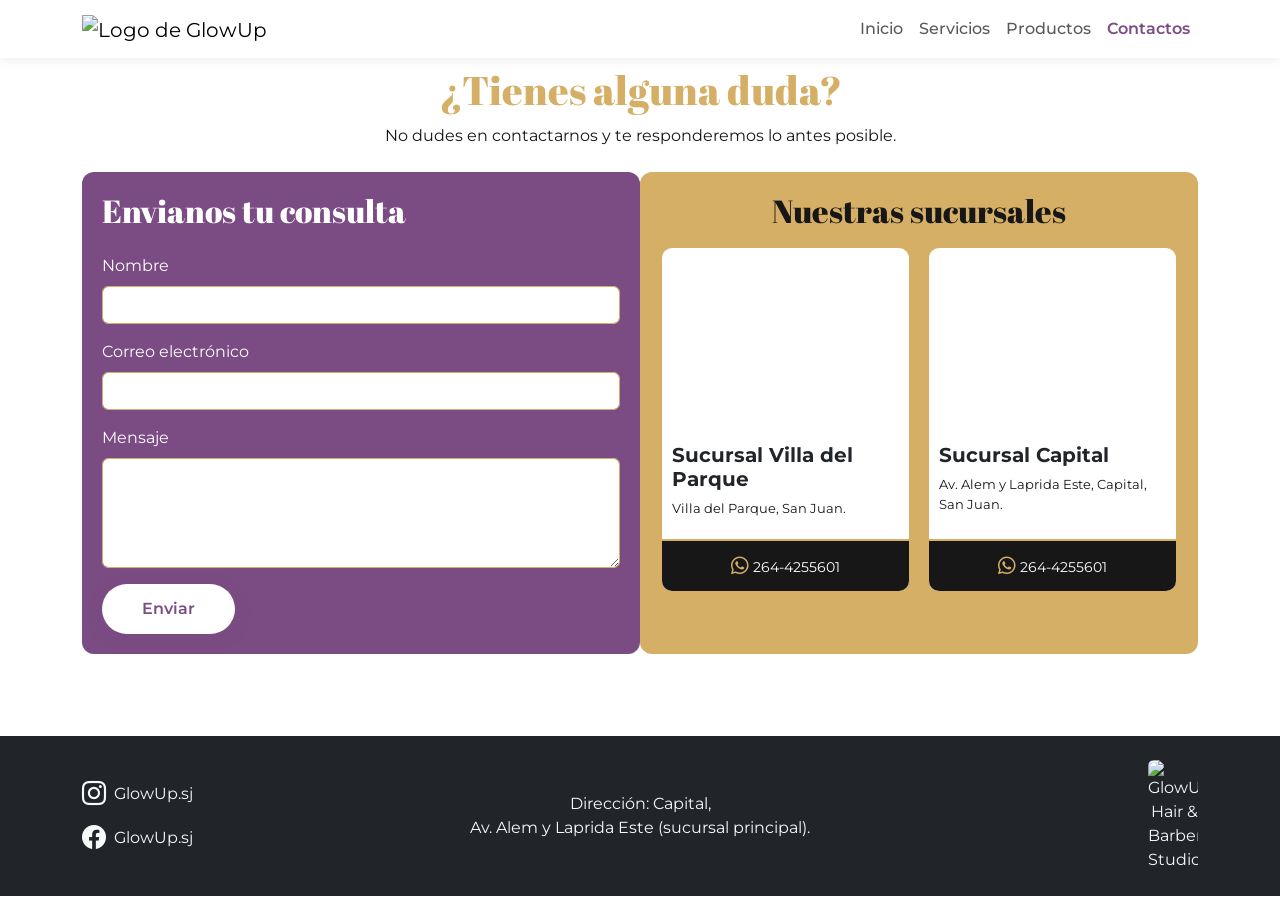
==== contactos.html @ ee3987ae "Change language from English to Spanish in contactos.html" ====
<!DOCTYPE html>
<html lang="es">
<head>
    <meta charset="UTF-8">
    <meta name="viewport" content="width=device-width, initial-scale=1.0">
    <title>Contactos | GlowUp</title>

    <link href="https://cdn.jsdelivr.net/npm/bootstrap@5.3.3/dist/css/bootstrap.min.css" rel="stylesheet">
    <link rel="stylesheet" href="styles.css">
   <link rel="stylesheet" href="https://cdn.jsdelivr.net/npm/bootstrap-icons@1.11.3/font/bootstrap-icons.min.css"> 
<link rel="preconnect" href="https://fonts.googleapis.com">
<link rel="preconnect" href="https://fonts.gstatic.com" crossorigin>
<link href="https://fonts.googleapis.com/css2?family=Abril+Fatface&display=swap" rel="stylesheet">
<link rel="preconnect" href="https://fonts.googleapis.com">
<link rel="preconnect" href="https://fonts.gstatic.com" crossorigin>
<link href="https://fonts.googleapis.com/css2?family=Abril+Fatface&family=Montserrat:ital,wght@0,100..900;1,100..900&display=swap" rel="stylesheet">




</head>

<body>
<header>
    <nav class="navbar navbar-expand-lg bg-body-tertiary sticky-top">
        <div class="container">
            <a class="navbar-brand" href="index.html">
                <img src="logo1.png" width="50" height="50" alt="Logo de GlowUp">
            </a>
            <button class="navbar-toggler" type="button" data-bs-toggle="collapse" data-bs-target="#navbarNavAltMarkup" aria-controls="navbarNavAltMarkup" aria-expanded="false" aria-label="Toggle navigation">
                <span class="navbar-toggler-icon"></span>
            </button>
            <div class="collapse navbar-collapse" id="navbarNavAltMarkup">
                <ul class="navbar-nav ms-auto">
                    <li class="nav-item">
                        <a class="nav-link" href="index.html">Inicio</a>
                    </li>
                    <li class="nav-item">
                        <a class="nav-link" href="servicios.html">Servicios</a>
                    </li>
                    <li class="nav-item">
                        <a class="nav-link" href="productos.html">Productos</a>
                    </li>
                    <li class="nav-item">
                        <a class="nav-link active" href="contactos.html">Contactos</a>
                    </li>
                </ul>
            </div>
        </div>
    </nav>
</header>

   <main class="container py-2">
        <h1 class="titulo-contacto text-center">¿Tienes alguna duda?</h1>
        <p class="text-center">No dudes en contactarnos y te responderemos lo antes posible.</p>

        <section class="my-4">
    <div class="row justify-content-center mx-auto g-4" style="max-width: 1200px;">

        <div class="col-12 col-lg-6 contenedor-consulta">
            <h2 class="titulo-consulta mb-4">Envianos tu consulta</h2>

            <form id="formContacto">

                <div class="mb-3">
                    <label for="nombreContacto" class="form-label">Nombre</label>
                    <input type="text" class="form-control"
                        id="nombreContacto" required>
                </div>

                <div class="mb-3">
                    <label for="emailContacto" class="form-label">Correo electrónico</label>
                    <input type="email" class="form-control"
                        id="emailContacto" required>
                </div>

                <div class="mb-3">
                    <label for="mensajeContacto" class="form-label">Mensaje</label>
                    <textarea class="form-control"
                        id="mensajeContacto" rows="4" required></textarea>
                </div>

                <button type="submit" class="btn boton-turno1">
                    Enviar 
                </button>

            </form>
        </div>
        <div class="col-12 col-lg-6 contenedor-sucursales">
    <h2 class="text-center mb-3">
        Nuestras sucursales
    </h2>

    <div class="row g-3">

        <div class="col-12 col-md-6">
            <div class="card h-100">

                <div class="ratio ratio-4x3">
                    <iframe
                        src="https://www.google.com/maps/embed?pb=!1m18!1m12!1m3!1d3113.172892341237!2d-68.49743634189377!3d-31.542576801484508!2m3!1f0!2f0!3f0!3m2!1i1024!2i768!4f13.1!3m3!1m2!1s0x96816aeb2f3cd3ed%3A0xc2180809ee0b52ee!2sB%C2%B0%20Villa%20del%20Parque%20S!5e0!3m2!1ses-419!2sar!4v1792624752292!5m2!1ses-419!2sar"
                        style="border:0;"
                        allowfullscreen
                        loading="lazy"
                        title="Mapa de la sucursal Villa del Parque">
                    </iframe>
                </div>

                <div class="card-body">
                    <h5 class="card-title1">Sucursal Villa del Parque</h5>
                    <p class="card-text">
                        Villa del Parque, San Juan.
                    </p>
                </div>
                <div class="card-footer text-center">
                    <small>
                        <i class="bi bi-whatsapp"></i>
                        264-4255601
                    </small>
                </div>

            </div>
        </div>

        <div class="col-12 col-md-6">
            <div class="card h-100">

                <div class="ratio ratio-4x3">
                    <iframe
                        src="https://www.google.com/maps/embed?pb=!1m18!1m12!1m3!1d3400.562827860963!2d-68.531646!3d-31.536164999999997!2m3!1f0!2f0!3f0!3m2!1i1024!2i768!4f13.1!3m3!1m2!1s0x9681402ed90dafa3%3A0xdf41993340fd8962!2sAv.%20Alem%20y%20Laprida%20E!5e0!3m2!1ses-419!2sar!4v1792443436988!5m2!1ses-419!2sar"
                        style="border:0;"
                        allowfullscreen
                        loading="lazy"
                        title="Mapa de la sucursal Capital">
                    </iframe>
                </div>

                <div class="card-body">
                    <h5 class="card-title1">Sucursal Capital</h5>
                    <p class="card-text">
                        Av. Alem y Laprida Este, Capital, San Juan.
                    </p>
                </div>

                <div class="card-footer text-center">
                    <small>
                        <i class="bi bi-whatsapp"></i>
                        264-4255601
                    </small>
                </div>

            </div>
        </div>

    </div>
</div>
 </section>

       

<div class="modal fade" id="modalContacto" tabindex="-1"
    aria-labelledby="tituloModalContacto" aria-hidden="true">

    <div class="modal-dialog modal-dialog-centered">
        <div class="modal-content">

            <div class="modal-header">
                <h5 class="modal-title" id="tituloModalContacto">
                    ¡Mensaje enviado!
                </h5>
                <button type="button" class="btn-close"
                    data-bs-dismiss="modal" aria-label="Cerrar"></button>
            </div>

            <div class="modal-body">
                Gracias por contactarte con GlowUp. Recibimos tu consulta.
            </div>

            <div class="modal-footer">
                <button type="button" class="btn boton-turno2"
                    data-bs-dismiss="modal">
                    Aceptar
                </button>
            </div>

        </div>
    </div>
</div>

<script>
    const formularioContacto = document.getElementById("formContacto");

    formularioContacto.addEventListener("submit", function(event) {
        event.preventDefault();

        const modal = new bootstrap.Modal(
            document.getElementById("modalContacto")
        );

        modal.show();
        formularioContacto.reset();
    });
</script>
    <div style="height: 50px;"></div>
    </main>

<footer class="bg-dark text-light py-4 mt-auto">
    <div class="container">
      <div class="row align-items-center gy-3">
        <div class="col-md-4 text-center text-md-start">
          <div class="d-flex flex-column align-items-center align-items-md-start gap-2">
            <a href="#" class="text-light text-decoration-none d-flex align-items-center gap-2">
              <i class="bi bi-instagram fs-4"></i>
              <span>GlowUp.sj</span>
            </a>
            <a href="#" class="text-light text-decoration-none d-flex align-items-center gap-2">
              <i class="bi bi-facebook fs-4"></i>
              <span>GlowUp.sj</span>
            </a>
          </div>
        </div>
        <div class="col-md-4 text-center">
          <p class="mb-0 text-light">
            Dirección: Capital,<br>Av. Alem y Laprida Este (sucursal principal).
          </p>
        </div>
        <div class="col-md-4 text-center text-md-end">
          <img src="logo2.png" alt="GlowUp Hair & Barber Studio" class="img-fluid rounded" style="max-width: 50px;">
        </div>
      </div>
    </div>
  </footer>
   

    <script src="https://cdn.jsdelivr.net/npm/bootstrap@5.3.3/dist/js/bootstrap.bundle.min.js"></script>
</body>
</html>
---- styles.css ----
body {
    background-color: #FFFFFF;
    color: #171717;
    font-family: "Montserrat", sans-serif;
    font-weight: 400;
}

h1,
h2,
h3,
.titulo-productos,
.titulo-contacto,
.txt-slider {
    font-family: "Abril Fatface", serif;
    font-weight: 400;
}

.card-title, .card-title1, .card-title2 {
    font-family: "Montserrat", sans-serif;
    font-weight: 700;
}




.navbar .nav-link {
    font-family: "Montserrat", sans-serif;
    font-weight: 500;
}

button,
.btn {
    font-family: "Montserrat", sans-serif;
    font-weight: 600;
}

.texto-productos,
.card-text,
.precio-producto {
    font-family: "Montserrat", sans-serif;
}

form,
.form-label,
.form-control,
.modal-title,
.modal-body,
.modal-footer {
    font-family: "Montserrat", sans-serif;
}

footer {
    font-family: "Montserrat", sans-serif;
}
















.navbar {
  background-color: #FFFFFF !important;
  box-shadow: 0 2px 10px rgba(0, 0, 0, 0.08);
}

.navbar-nav .nav-link:hover,
.navbar-nav .nav-link.active {
  color: #7B4B83 !important;
  font-weight: 600;
}















#carruselInicio {
  overflow: hidden;
}

.carousel-item img,
.d-block {
  display: block;
  width: 100%;
  height: 450px;
  object-fit: cover;
  object-position: center;
}

.carousel-caption {
  background-color: rgba(23, 23, 23, 0.75);
  padding: 15px 25px;
  border-radius: 8px;
  width: fit-content;
  max-width: 85%;
  margin: 0 auto 20px auto;
  backdrop-filter: blur(4px);
}

.txt-slider {
  color: #D4AF65;
  font-weight: 700;
  font-size: calc(1.3rem + 1.2vw);
  margin-bottom: 0;
}












.my-4a, .contenedor-fluid {
  background-color: #171717;
}

.contenedor {
  background-color: #171717;
  color: #FFFFFF;
}

.fs-1 {
  color: #D4AF65 !important;
}

.fs-5.text-muted {
  color: #FFFFFF !important;
  line-height: 1.6;
}












#servicios h2 {
  color: #7B4B83;
}

#servicios .card {
  border: none;
  border-radius: 12px;
  overflow: hidden;
  transition: transform 0.3s ease, box-shadow 0.3s ease;
}

#servicios .card:hover {
  transform: translateY(-5px);
  box-shadow: 0 10px 20px rgba(0, 0, 0, 0.15) !important;
}

#servicios .card-body {
  background-color: #D4AF65;
  color: #171717;
}

#servicios .card-text {
  color: #2c2c2c;
}

.my-4b {
  background-color: #D4AF65;
}












.btn-primary {
  background-color: #7B4B83;
  border-color: #7B4B83;
  color: #FFFFFF;
  border-radius: 20px;
  transition: all 0.3s ease;
}

.btn-primary:hover,
.btn-primary:focus {
  background-color: #171717;
  border-color: #171717;
  color: #D4AF65;
}















.card {
  border: 2px solid #D4AF65;
  border-radius: 12px;
  overflow: hidden;
  background-color: #FFFFFF;
  margin-bottom: 10px;
}

.card-body {
  padding: 10px;
}

 .card-title{
  background-color: #D4AF65;
  color: #7B4B83;
  font-size: 16px;
  margin-bottom: 5px;
}

.card-title2 {
   background-color: #292629;
  color: #D4AF65 !important;
  font-size: 16px !important;
  margin-bottom: 5px !important;
}

.card-text {
  color: #171717;
  font-size: 13px;
  margin-bottom: 5px;
}

.card-footer {
  background-color: #171717;
  color: #FFFFFF;
  border-top: 2px solid #D4AF65;
  padding: 12px;
}

.card-footer .bi-whatsapp {
  color: #D4AF65;
  font-size: 1.1rem;
}

.titulo-sucursales {
  background-color: #D4AF65;
  color: #171717;
  padding: 12px;
  border-radius: 8px;
  font-weight: bold;
}













main h1 {
  color: #7B4B83;
}

main form + h2,
main h2 {
  color: #171717;
}

.titulo-consulta {
  color: #7B4B83;
}

.titulo-contacto {
  color: #D4AF65;
  text-align: center;
  margin-bottom: 10px;
}

#formContacto .form-control {
  border: 1px solid #D4AF65;
  background-color: #FFFFFF;
  color: #171717;
  transition: all 0.3s ease;
}

#formContacto .form-control:focus {
  border-color: #7B4B83;
  box-shadow: 0 0 0 0.2rem rgba(123, 75, 131, 0.25);
  background-color: #FFFFFF;
  color: #7B4B83;
}

#formContacto .form-control::placeholder {
  color: #7B4B83;
}

.contenedor-consulta {
  background-color: #7B4B83;
  color: #FFFFFF;
  padding: 20px;
  border-radius: 12px;
}

.contenedor-consulta h2 {
  color: #FFFFFF !important;
}

.contenedor-sucursales {
  background-color: #D4AF65;
  color: #171717;
  padding: 20px;
  border-radius: 12px;
}











.boton-turno1 {
    background-color: #ffffff !important;
    color: #7B4B83 !important;
    font-weight: 600 !important;
    padding: 0.8rem 2.5rem !important;
    border-radius: 30px !important;
    border: none !important;
    transition: all 0.3s ease;
    box-shadow: 0 4px 15px rgba(123, 75, 131, 0.3);
}

.boton-turno1:hover {
    background-color: #171717 !important;
    color: #D4AF65 !important;
    transform: translateY(-2px);
    box-shadow: 0 6px 20px rgba(212, 175, 101, 0.4) !important;
}

.boton-turno1:active {
    transform: translateY(0);
}













.titulo-productos {
  color: #7B4B83;
}

.texto-productos {
  color: #171717;
}

.tarjeta-producto {
  border: 2px solid #D4AF65;
  border-radius: 12px;
  overflow: hidden;
  background-color: #FFFFFF;
  transition: transform 0.3s ease;
}

.tarjeta-producto:hover {
  transform: translateY(-5px);
}

.imagen-producto {
  width: 100%;
  height: 260px;
  object-fit: contain;
  padding: 15px;
  background-color: #FFFFFF;
}

.tarjeta-producto .card-title {
  color: #7B4B83;
}

.tarjeta-producto .card-text {
  color: #171717;
}

.precio-producto {
  color: #7B4B83;
  font-size: 1.3rem;
  font-weight: bold;
  margin-bottom: 0;
}

.tarjeta-producto .card-footer {
  background-color: #171717;
  border-top: 2px solid #D4AF65;
  padding: 12px;
}

.boton-producto {
  background-color: #D4AF65;
  color: #171717;
  border: none;
}

.boton-producto:hover {
  background-color: #7B4B83;
  color: #FFFFFF;
}










.modal-servicios-content,
#modalContacto .modal-content, 
#modalCorreo .modal-content {
  border: 2px solid #D4AF65;
  border-radius: 16px;
  overflow: hidden;
  background-color: #ffffff;
  box-shadow: 0 15px 35px rgba(0, 0, 0, 0.3);
  color: #171717;
}

.modal-servicios-content .modal-header,
#modalContacto .modal-header, 
#modalCorreo .modal-header {
  background-color: #171717;
  color: #FFFFFF;
  border-bottom: 2px solid #D4AF65;
  padding: 1.25rem 1.5rem;
}

.modal-servicios-content .modal-title,
#modalContacto .modal-title, 
#modalCorreo .modal-title {
  color: #D4AF65;
}

.modal-servicios-content .btn-close,
#modalContacto .btn-close,
#modalCorreo .btn-close {
  filter: invert(1);
}

.modal-servicios-content .modal-body,
#modalContacto .modal-body,
#modalCorreo .modal-body {
  padding: 2rem 1.5rem;
  background-color: #FFFFFF;
  color: #171717;
}

.modal-servicios-content .modal-footer,
#modalContacto .modal-footer, 
#modalCorreo .modal-footer {
  background-color: #D4AF65;
  border-top: 1px solid #D4AF65;
  justify-content: center;
  padding: 1rem 1.5rem;
}

.modal-footer .btn {
  background-color: #7B4B83;
  color: #ffffff;
  padding: 0.6rem 2rem;
  border-radius: 30px;
  border: none;
}

.modal-footer .btn:hover {
  background-color: #171717;
  color: #D4AF65;
}






body:has(.tarjeta-producto) {
  background-color: #171717;
  color: #FFFFFF;
}

body:has(.tarjeta-producto) main {
  background-color: #171717;
}

body:has(.tarjeta-producto) .texto-productos {
  color: #FFFFFF;
}

body:has(.tarjeta-producto) .tarjeta-producto {
  background-color: #292629;
  border: 2px solid #D4AF65;
}

body:has(.tarjeta-producto) .tarjeta-producto .card-text {
  color: #FFFFFF;
}

body:has(.tarjeta-producto) .tarjeta-producto .card-title{
  color: #D4AF65;
}

body:has(.tarjeta-producto) .imagen-producto {
  background-color: #292629;
}
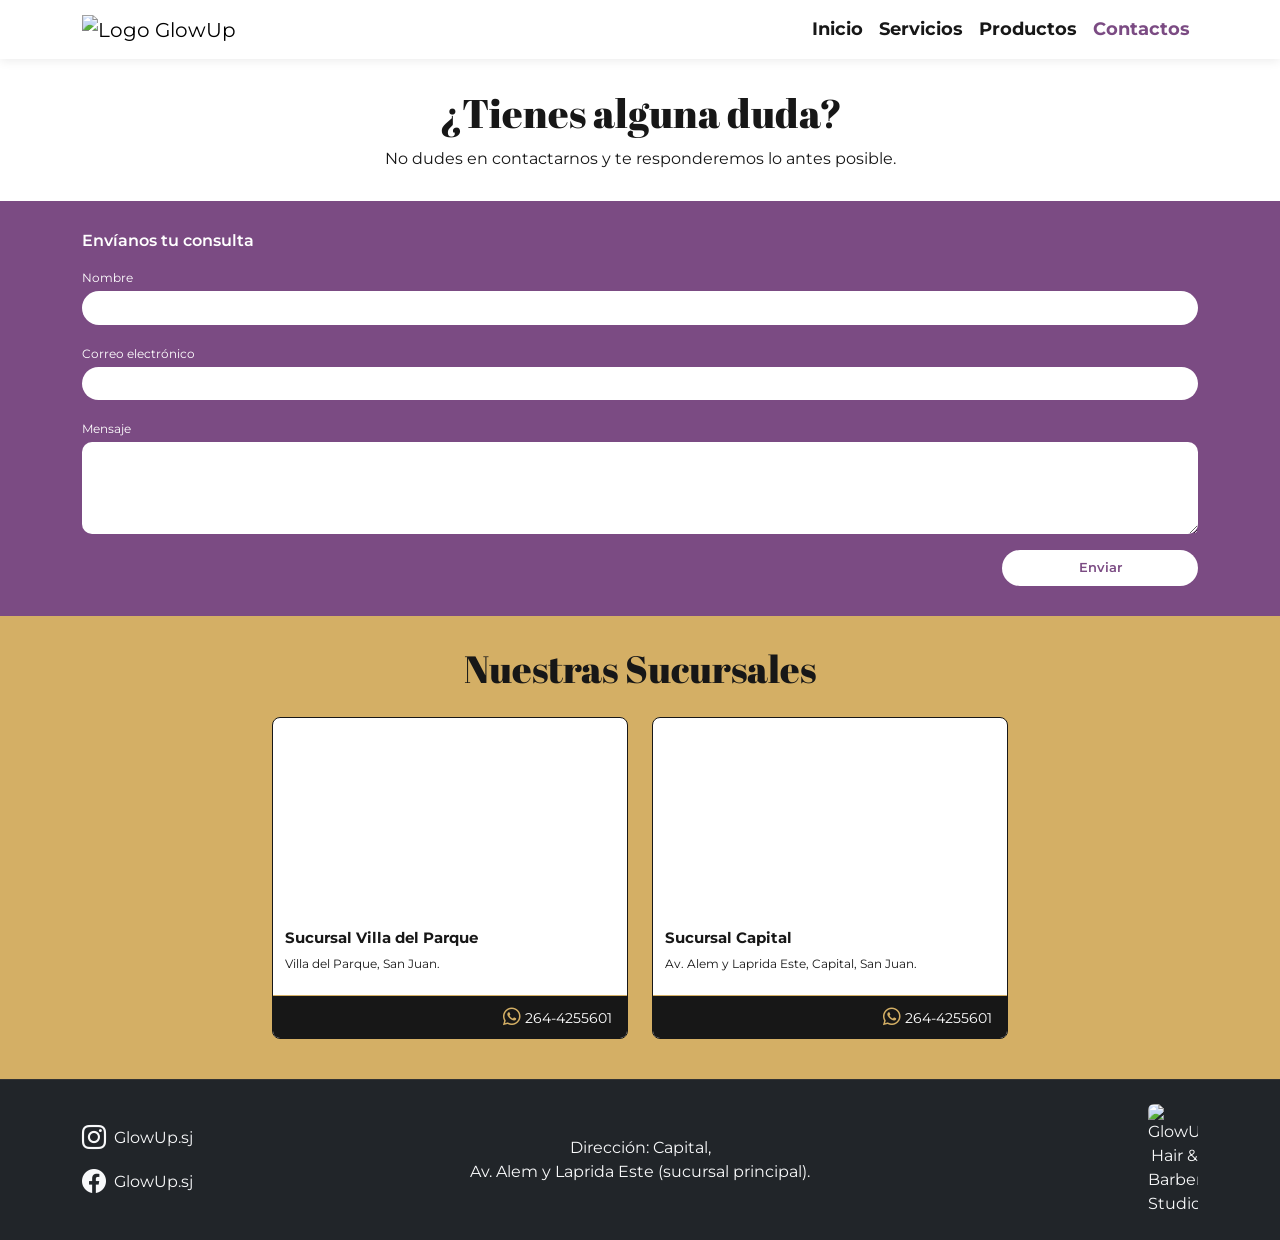
==== commit 2bdcea60: "Add files via upload" ====
--- a/contactos.html
+++ b/contactos.html
@@ -1,162 +1,163 @@
-<!DOCTYPE html>
+<!doctype html>
 <html lang="es">
 <head>
-    <meta charset="UTF-8">
-    <meta name="viewport" content="width=device-width, initial-scale=1.0">
+    <meta charset="utf-8">
+    <meta name="viewport" content="width=device-width, initial-scale=1">
     <title>Contactos | GlowUp</title>
 
     <link href="https://cdn.jsdelivr.net/npm/bootstrap@5.3.3/dist/css/bootstrap.min.css" rel="stylesheet">
     <link rel="stylesheet" href="styles.css">
-   <link rel="stylesheet" href="https://cdn.jsdelivr.net/npm/bootstrap-icons@1.11.3/font/bootstrap-icons.min.css"> 
-<link rel="preconnect" href="https://fonts.googleapis.com">
-<link rel="preconnect" href="https://fonts.gstatic.com" crossorigin>
-<link href="https://fonts.googleapis.com/css2?family=Abril+Fatface&display=swap" rel="stylesheet">
-<link rel="preconnect" href="https://fonts.googleapis.com">
-<link rel="preconnect" href="https://fonts.gstatic.com" crossorigin>
-<link href="https://fonts.googleapis.com/css2?family=Abril+Fatface&family=Montserrat:ital,wght@0,100..900;1,100..900&display=swap" rel="stylesheet">
-
-
-
-
+    <link rel="stylesheet" href="https://cdn.jsdelivr.net/npm/bootstrap-icons@1.11.3/font/bootstrap-icons.min.css">
+
+    <link rel="preconnect" href="https://fonts.googleapis.com">
+    <link rel="preconnect" href="https://fonts.gstatic.com" crossorigin>
+    <link href="https://fonts.googleapis.com/css2?family=Abril+Fatface&family=Montserrat:wght@400;500;600;700&display=swap" rel="stylesheet">
 </head>
 
-<body>
+<body id="pagina-contactos">
+
 <header>
-    <nav class="navbar navbar-expand-lg bg-body-tertiary sticky-top">
+    <nav class="navbar navbar-expand-lg sticky-top">
         <div class="container">
+
             <a class="navbar-brand" href="index.html">
-                <img src="logo1.png" width="50" height="50" alt="Logo de GlowUp">
+                <img src="logo1.png" width="50" height="50" alt="Logo GlowUp">
             </a>
-            <button class="navbar-toggler" type="button" data-bs-toggle="collapse" data-bs-target="#navbarNavAltMarkup" aria-controls="navbarNavAltMarkup" aria-expanded="false" aria-label="Toggle navigation">
+
+            <button class="navbar-toggler" type="button" data-bs-toggle="collapse"
+                data-bs-target="#navbarNavAltMarkup" aria-controls="navbarNavAltMarkup"
+                aria-expanded="false" aria-label="Abrir menú">
                 <span class="navbar-toggler-icon"></span>
             </button>
+
             <div class="collapse navbar-collapse" id="navbarNavAltMarkup">
-                <ul class="navbar-nav ms-auto">
-                    <li class="nav-item">
-                        <a class="nav-link" href="index.html">Inicio</a>
-                    </li>
-                    <li class="nav-item">
-                        <a class="nav-link" href="servicios.html">Servicios</a>
-                    </li>
-                    <li class="nav-item">
-                        <a class="nav-link" href="productos.html">Productos</a>
-                    </li>
-                    <li class="nav-item">
-                        <a class="nav-link active" href="contactos.html">Contactos</a>
-                    </li>
-                </ul>
-            </div>
+                <div class="navbar-nav ms-auto">
+                    <a class="nav-link" href="index.html#inicio">Inicio</a>
+                    <a class="nav-link" href="servicios.html">Servicios</a>
+                    <a class="nav-link" href="productos.html">Productos</a>
+                    <a class="nav-link active" aria-current="page" href="contactos.html">Contactos</a>
+                </div>
+            </div>
+
         </div>
     </nav>
 </header>
 
-   <main class="container py-2">
-        <h1 class="titulo-contacto text-center">¿Tienes alguna duda?</h1>
-        <p class="text-center">No dudes en contactarnos y te responderemos lo antes posible.</p>
-
-        <section class="my-4">
-    <div class="row justify-content-center mx-auto g-4" style="max-width: 1200px;">
-
-        <div class="col-12 col-lg-6 contenedor-consulta">
-            <h2 class="titulo-consulta mb-4">Envianos tu consulta</h2>
+<main id="contenido-contactos">
+
+    <section class="encabezado-contactos">
+        <div class="container text-center">
+            <h1 class="titulo-contacto">¿Tienes alguna duda?</h1>
+
+            <p class="texto-intro-contacto">
+                No dudes en contactarnos y te responderemos lo antes posible.
+            </p>
+        </div>
+    </section>
+
+    <section class="seccion-formulario">
+        <div class="container">
+
+            <h2 class="titulo-consulta">Envíanos tu consulta</h2>
 
             <form id="formContacto">
 
                 <div class="mb-3">
                     <label for="nombreContacto" class="form-label">Nombre</label>
-                    <input type="text" class="form-control"
-                        id="nombreContacto" required>
+                    <input type="text" class="form-control" id="nombreContacto" required>
                 </div>
 
                 <div class="mb-3">
                     <label for="emailContacto" class="form-label">Correo electrónico</label>
-                    <input type="email" class="form-control"
-                        id="emailContacto" required>
+                    <input type="email" class="form-control" id="emailContacto" required>
                 </div>
 
                 <div class="mb-3">
                     <label for="mensajeContacto" class="form-label">Mensaje</label>
-                    <textarea class="form-control"
-                        id="mensajeContacto" rows="4" required></textarea>
-                </div>
-
-                <button type="submit" class="btn boton-turno1">
-                    Enviar 
-                </button>
+                    <textarea class="form-control" id="mensajeContacto" rows="4" required></textarea>
+                </div>
+
+                <div class="text-end">
+                    <button type="submit" class="btn boton-contacto">Enviar</button>
+                </div>
 
             </form>
-        </div>
-        <div class="col-12 col-lg-6 contenedor-sucursales">
-    <h2 class="text-center mb-3">
-        Nuestras sucursales
-    </h2>
-
-    <div class="row g-3">
-
-        <div class="col-12 col-md-6">
-            <div class="card h-100">
-
-                <div class="ratio ratio-4x3">
-                    <iframe
-                        src="https://www.google.com/maps/embed?pb=!1m18!1m12!1m3!1d3113.172892341237!2d-68.49743634189377!3d-31.542576801484508!2m3!1f0!2f0!3f0!3m2!1i1024!2i768!4f13.1!3m3!1m2!1s0x96816aeb2f3cd3ed%3A0xc2180809ee0b52ee!2sB%C2%B0%20Villa%20del%20Parque%20S!5e0!3m2!1ses-419!2sar!4v1792624752292!5m2!1ses-419!2sar"
-                        style="border:0;"
-                        allowfullscreen
-                        loading="lazy"
-                        title="Mapa de la sucursal Villa del Parque">
-                    </iframe>
-                </div>
-
-                <div class="card-body">
-                    <h5 class="card-title1">Sucursal Villa del Parque</h5>
-                    <p class="card-text">
-                        Villa del Parque, San Juan.
-                    </p>
-                </div>
-                <div class="card-footer text-center">
-                    <small>
-                        <i class="bi bi-whatsapp"></i>
-                        264-4255601
-                    </small>
-                </div>
-
-            </div>
-        </div>
-
-        <div class="col-12 col-md-6">
-            <div class="card h-100">
-
-                <div class="ratio ratio-4x3">
-                    <iframe
-                        src="https://www.google.com/maps/embed?pb=!1m18!1m12!1m3!1d3400.562827860963!2d-68.531646!3d-31.536164999999997!2m3!1f0!2f0!3f0!3m2!1i1024!2i768!4f13.1!3m3!1m2!1s0x9681402ed90dafa3%3A0xdf41993340fd8962!2sAv.%20Alem%20y%20Laprida%20E!5e0!3m2!1ses-419!2sar!4v1792443436988!5m2!1ses-419!2sar"
-                        style="border:0;"
-                        allowfullscreen
-                        loading="lazy"
-                        title="Mapa de la sucursal Capital">
-                    </iframe>
-                </div>
-
-                <div class="card-body">
-                    <h5 class="card-title1">Sucursal Capital</h5>
-                    <p class="card-text">
-                        Av. Alem y Laprida Este, Capital, San Juan.
-                    </p>
-                </div>
-
-                <div class="card-footer text-center">
-                    <small>
-                        <i class="bi bi-whatsapp"></i>
-                        264-4255601
-                    </small>
-                </div>
-
-            </div>
-        </div>
-
-    </div>
-</div>
- </section>
-
-       
+
+        </div>
+    </section>
+
+    <section class="seccion-sucursales-contacto">
+        <div class="container">
+
+            <h2 class="titulo-sucursales-contacto text-center">
+                Nuestras Sucursales
+            </h2>
+
+            <div class="row justify-content-center g-4">
+
+                <div class="col-12 col-md-5 col-lg-4">
+                    <div class="card tarjeta-sucursal h-100">
+
+                        <div class="ratio ratio-16x9">
+                            <iframe
+                                src="https://www.google.com/maps/embed?pb=!1m18!1m12!1m3!1d3113.172892341237!2d-68.49743634189377!3d-31.542576801484508!2m3!1f0!2f0!3f0!3m2!1i1024!2i768!4f13.1!3m3!1m2!1s0x96816aeb2f3cd3ed%3A0xc2180809ee0b52ee!2sB%C2%B0%20Villa%20del%20Parque%20S!5e0!3m2!1ses-419!2sar!4v1792624752292!5m2!1ses-419!2sar"
+                                style="border:0;"
+                                allowfullscreen
+                                loading="lazy"
+                                title="Mapa de la sucursal Villa del Parque">
+                            </iframe>
+                        </div>
+
+                        <div class="card-body">
+                            <h5 class="nombre-sucursal">Sucursal Villa del Parque</h5>
+                            <p class="card-text">Villa del Parque, San Juan.</p>
+                        </div>
+
+                        <div class="card-footer text-center">
+                            <small>
+                                <i class="bi bi-whatsapp"></i>
+                                264-4255601
+                            </small>
+                        </div>
+
+                    </div>
+                </div>
+
+                <div class="col-12 col-md-5 col-lg-4">
+                    <div class="card tarjeta-sucursal h-100">
+
+                        <div class="ratio ratio-16x9">
+                            <iframe
+                                src="https://www.google.com/maps/embed?pb=!1m18!1m12!1m3!1d3400.562827860963!2d-68.531646!3d-31.536164999999997!2m3!1f0!2f0!3f0!3m2!1i1024!2i768!4f13.1!3m3!1m2!1s0x9681402ed90dafa3%3A0xdf41993340fd8962!2sAv.%20Alem%20y%20Laprida%20E!5e0!3m2!1ses-419!2sar!4v1792443436988!5m2!1ses-419!2sar"
+                                style="border:0;"
+                                allowfullscreen
+                                loading="lazy"
+                                title="Mapa de la sucursal Capital">
+                            </iframe>
+                        </div>
+
+                        <div class="card-body">
+                            <h5 class="nombre-sucursal">Sucursal Capital</h5>
+                            <p class="card-text">
+                                Av. Alem y Laprida Este, Capital, San Juan.
+                            </p>
+                        </div>
+
+                        <div class="card-footer text-center">
+                            <small>
+                                <i class="bi bi-whatsapp"></i>
+                                264-4255601
+                            </small>
+                        </div>
+
+                    </div>
+                </div>
+
+            </div>
+        </div>
+    </section>
+
+</main>
 
 <div class="modal fade" id="modalContacto" tabindex="-1"
     aria-labelledby="tituloModalContacto" aria-hidden="true">
@@ -168,6 +169,7 @@
                 <h5 class="modal-title" id="tituloModalContacto">
                     ¡Mensaje enviado!
                 </h5>
+
                 <button type="button" class="btn-close"
                     data-bs-dismiss="modal" aria-label="Cerrar"></button>
             </div>
@@ -177,7 +179,7 @@
             </div>
 
             <div class="modal-footer">
-                <button type="button" class="btn boton-turno2"
+                <button type="button" class="btn boton-contacto"
                     data-bs-dismiss="modal">
                     Aceptar
                 </button>
@@ -186,6 +188,45 @@
         </div>
     </div>
 </div>
+
+<footer class="bg-dark text-light py-4 mt-auto">
+    <div class="container">
+
+        <div class="row align-items-center gy-3">
+
+            <div class="col-md-4 text-center text-md-start">
+                <div class="d-flex flex-column align-items-center align-items-md-start gap-2">
+
+                    <a href="#" class="text-light text-decoration-none d-flex align-items-center gap-2">
+                        <i class="bi bi-instagram fs-4"></i>
+                        <span>GlowUp.sj</span>
+                    </a>
+
+                    <a href="#" class="text-light text-decoration-none d-flex align-items-center gap-2">
+                        <i class="bi bi-facebook fs-4"></i>
+                        <span>GlowUp.sj</span>
+                    </a>
+
+                </div>
+            </div>
+
+            <div class="col-md-4 text-center">
+                <p class="mb-0 text-light">
+                    Dirección: Capital,<br>
+                    Av. Alem y Laprida Este (sucursal principal).
+                </p>
+            </div>
+
+            <div class="col-md-4 text-center text-md-end">
+                <img src="logo2.png" alt="GlowUp Hair & Barber Studio"
+                    class="img-fluid rounded" style="max-width: 50px;">
+            </div>
+
+        </div>
+    </div>
+</footer>
+
+<script src="https://cdn.jsdelivr.net/npm/bootstrap@5.3.3/dist/js/bootstrap.bundle.min.js"></script>
 
 <script>
     const formularioContacto = document.getElementById("formContacto");
@@ -201,37 +242,6 @@
         formularioContacto.reset();
     });
 </script>
-    <div style="height: 50px;"></div>
-    </main>
-
-<footer class="bg-dark text-light py-4 mt-auto">
-    <div class="container">
-      <div class="row align-items-center gy-3">
-        <div class="col-md-4 text-center text-md-start">
-          <div class="d-flex flex-column align-items-center align-items-md-start gap-2">
-            <a href="#" class="text-light text-decoration-none d-flex align-items-center gap-2">
-              <i class="bi bi-instagram fs-4"></i>
-              <span>GlowUp.sj</span>
-            </a>
-            <a href="#" class="text-light text-decoration-none d-flex align-items-center gap-2">
-              <i class="bi bi-facebook fs-4"></i>
-              <span>GlowUp.sj</span>
-            </a>
-          </div>
-        </div>
-        <div class="col-md-4 text-center">
-          <p class="mb-0 text-light">
-            Dirección: Capital,<br>Av. Alem y Laprida Este (sucursal principal).
-          </p>
-        </div>
-        <div class="col-md-4 text-center text-md-end">
-          <img src="logo2.png" alt="GlowUp Hair & Barber Studio" class="img-fluid rounded" style="max-width: 50px;">
-        </div>
-      </div>
-    </div>
-  </footer>
-   
-
-    <script src="https://cdn.jsdelivr.net/npm/bootstrap@5.3.3/dist/js/bootstrap.bundle.min.js"></script>
+
 </body>
-</html>
+</html>
--- a/styles.css
+++ b/styles.css
@@ -1,8 +1,8 @@
+
 body {
     background-color: #FFFFFF;
     color: #171717;
-    font-family: "Montserrat", sans-serif;
-    font-weight: 400;
+    
 }
 
 h1,
@@ -23,10 +23,6 @@
 
 
 
-.navbar .nav-link {
-    font-family: "Montserrat", sans-serif;
-    font-weight: 500;
-}
 
 button,
 .btn {
@@ -55,31 +51,25 @@
 
 
 
-
-
-
-
-
-
-
-
-
-
-
-
-
-.navbar {
+/* --- BARRA DE NAVEGACIÓN ESTABLE (FORZADA) --- */
+.navbar.navbar-expand-lg {
   background-color: #FFFFFF !important;
-  box-shadow: 0 2px 10px rgba(0, 0, 0, 0.08);
-}
-
-.navbar-nav .nav-link:hover,
-.navbar-nav .nav-link.active {
+  box-shadow: 0 2px 10px rgba(0, 0, 0, 0.08) !important;
+}
+
+.navbar-expand-lg .navbar-nav .nav-link {
+  font-family: "Montserrat", sans-serif !important;
+  font-weight: 700 !important;
+  font-size: 18px !important;
+  color: #171717 !important;
+  transition: color 0.2s ease-in-out !important;
+}
+
+.navbar-expand-lg .navbar-nav .nav-link:hover,
+.navbar-expand-lg .navbar-nav .nav-link.active {
   color: #7B4B83 !important;
-  font-weight: 600;
-}
-
-
+  font-weight: 700 !important; /* Forzamos exactamente el mismo 700 para que no salte */
+}
 
 
 
@@ -558,5 +548,471 @@
 }
 
 body:has(.tarjeta-producto) .imagen-producto {
+  background-color: #ffffff;
+}
+
+
+
+
+
+
+
+
+
+
+
+
+
+
+
+
+
+
+
+
+
+
+
+
+
+
+
+
+
+
+
+
+
+
+
+
+
+
+
+
+
+
+
+
+
+
+
+
+
+
+
+
+
+
+
+
+
+
+
+
+
+
+
+
+
+
+
+
+/* Importación de fuentes institucionales */
+
+
+
+
+main {
+    flex: 1;
+}
+
+/* Títulos principales */
+h1, h2, h3, .titulo-productos {
+    font-family: "Abril Fatface", serif;
+    font-weight: 400;
+}
+
+
+/* --- TÍTULO DE PRODUCTOS --- */
+.titulo-productos {
+  color: #D4AF65;
+  font-size: 48px;
+  text-align: center;
+}
+
+.texto-productos {
+  color: #FFFFFF;
+  font-size: 16px;
+  text-align: center;
+}
+
+/* --- TARJETAS DE PRODUCTOS --- */
+.tarjeta-producto {
+  background-color: #292629; /* Fondo interno de la tarjeta en oscuro */
+  border: 2px solid #D4AF65;   /* Borde dorado característico */
+  border-radius: 12px;
+  overflow: hidden;
+  transition: transform 0.3s ease;
+}
+
+.tarjeta-producto:hover {
+  transform: translateY(-5px);
+}
+
+.imagen-producto {
+  display: block;
+  width: 100%;
+  height: 280px;
+  object-fit: contain;
+  padding: 15px;
   background-color: #292629;
 }
+
+.tarjeta-producto .card-body {
+  text-align: center;
+  padding: 15px;
+}
+
+/* Título de cada producto */
+.card-title2 {
+  background-color: #292629;
+  color: #D4AF65 !important;
+  font-size: 18px !important;
+  font-weight: 700;
+  margin-bottom: 10px !important;
+}
+
+.tarjeta-producto .card-text {
+  color: #FFFFFF;
+  font-size: 14px;
+}
+
+/* Precios dorados */
+.precio-producto {
+  color: #D4AF65;
+  font-size: 22px;
+  font-weight: 700;
+  margin-top: 10px;
+  margin-bottom: 0;
+}
+
+/* Pie de la tarjeta */
+.tarjeta-producto .card-footer {
+  background-color: #171717;
+  border-top: 2px solid #D4AF65;
+  padding: 12px;
+  text-align: center;
+}
+
+/* Botón "Consultar" */
+.boton-producto {
+  width: 196px;
+  height: 36px;
+  background-color: #D4AF65;
+  color: #171717;
+  border: none;
+  border-radius: 20px;
+  font-family: "Montserrat", sans-serif;
+  font-weight: 700;
+  font-size: 14px;
+  transition: all 0.3s ease;
+}
+
+.boton-producto:hover {
+  background-color: #7B4B83;
+  color: #FFFFFF;
+}
+
+/* --- MODAL DE CONSULTAS --- */
+.modal-content {
+  border: 2px solid #D4AF65;
+  border-radius: 16px;
+  background-color: #ffffff;
+  color: #171717;
+}
+
+.modal-header {
+  background-color: #171717;
+  color: #FFFFFF;
+  border-bottom: 2px solid #D4AF65;
+}
+
+.modal-title {
+  color: #D4AF65;
+  font-weight: 700;
+}
+
+.modal-body {
+  background-color: #FFFFFF;
+  color: #171717;
+}
+
+.modal-footer {
+  background-color: #D4AF65;
+  border-top: none;
+  justify-content: center;
+}
+
+.modal-footer .btn {
+  background-color: #7B4B83;
+  color: #ffffff;
+  border-radius: 30px;
+  padding: 0.5rem 2rem;
+  border: none;
+}
+
+.modal-footer .btn:hover {
+  background-color: #171717;
+  color: #D4AF65;
+}
+
+/* --- FOOTER --- */
+footer {
+  background-color: #171717;
+  border-top: 1px solid #333;
+}
+
+.text-warning {
+  color: #7B4B83 !important;
+}
+
+
+
+
+
+
+
+
+
+
+
+
+
+
+#pagina-contactos {
+    background-color: #FFFFFF;
+    color: #171717;
+    font-family: "Montserrat", sans-serif;
+    margin: 0;
+}
+
+#contenido-contactos {
+    width: 100%;
+}
+
+#pagina-contactos .encabezado-contactos {
+    width: 100%;
+    background-color: #FFFFFF;
+    padding: 30px 0;
+}
+
+#pagina-contactos .titulo-contacto {
+    font-family: "Abril Fatface", serif;
+    font-weight: 400;
+    font-size: 40px;
+    color: #171717;
+    margin-bottom: 10px;
+}
+
+#pagina-contactos .texto-intro-contacto {
+    font-family: "Montserrat", sans-serif;
+    font-size: 16px;
+    font-weight: 400;
+    color: #171717;
+    margin-bottom: 0;
+}
+
+
+#pagina-contactos .seccion-formulario {
+    width: 100%;
+    background-color: #7B4B83;
+    color: #FFFFFF;
+    padding: 30px 0;
+}
+
+#pagina-contactos .titulo-consulta {
+    font-family: "Montserrat", sans-serif;
+    font-size: 16px;
+    font-weight: 600;
+    color: #FFFFFF;
+    margin-bottom: 15px;
+}
+
+#pagina-contactos .form-label {
+    font-family: "Montserrat", sans-serif;
+    font-size: 12px;
+    font-weight: 400;
+    color: #FFFFFF;
+    margin-bottom: 4px;
+}
+
+#pagina-contactos .form-control {
+    font-family: "Montserrat", sans-serif;
+    font-size: 13px;
+    border: none;
+    border-radius: 20px;
+    background-color: #FFFFFF;
+    color: #171717;
+    padding: 7px 12px;
+}
+
+#pagina-contactos textarea.form-control {
+    border-radius: 10px;
+    resize: vertical;
+}
+
+#pagina-contactos .form-control:focus {
+    border-color: #D4AF65;
+    box-shadow: 0 0 0 0.2rem rgba(212, 175, 101, 0.25);
+}
+
+#pagina-contactos .boton-contacto {
+    width: 196px;
+    height: 36px;
+    padding: 0;
+    background-color: #D4AF65;
+    color: #171717;
+    border: none;
+    border-radius: 20px;
+    font-family: "Montserrat", sans-serif;
+    font-size: 13px;
+    font-weight: 600;
+}
+
+body#pagina-contactos button.boton-contacto:hover {
+    background-color: #171717 !important;
+    color: #D4AF65 !important;
+}
+
+
+
+#pagina-contactos .seccion-sucursales-contacto {
+    width: 100%;
+    background-color: #D4AF65;
+    padding: 30px 0 40px;
+}
+
+#pagina-contactos .titulo-sucursales-contacto {
+    font-family: "Abril Fatface", serif;
+    font-size: 38px;
+    font-weight: 400;
+    color: #171717;
+    margin-bottom: 25px;
+}
+
+#pagina-contactos .tarjeta-sucursal {
+    border: 1px solid #171717;
+    border-radius: 8px;
+    overflow: hidden;
+    background-color: #FFFFFF;
+}
+
+#pagina-contactos .tarjeta-sucursal iframe {
+    width: 100%;
+    height: 100%;
+}
+
+#pagina-contactos .tarjeta-sucursal .card-body {
+    background-color: #FFFFFF;
+    padding: 12px;
+}
+
+#pagina-contactos .nombre-sucursal {
+    font-family: "Montserrat", sans-serif;
+    font-size: 15px;
+    font-weight: 700;
+    color: #171717;
+    margin-bottom: 8px;
+}
+
+#pagina-contactos .tarjeta-sucursal .card-text {
+    font-family: "Montserrat", sans-serif;
+    font-size: 12px;
+    font-weight: 400;
+    color: #171717;
+    margin-bottom: 0;
+}
+
+#pagina-contactos .tarjeta-sucursal .card-footer {
+    background-color: #171717;
+    color: #FFFFFF;
+    border-top: 1px solid #D4AF65;
+    padding: 8px;
+}
+
+#pagina-contactos .tarjeta-sucursal .bi-whatsapp {
+    color: #D4AF65;
+}
+
+
+
+
+
+
+
+
+
+
+
+
+
+
+
+
+
+
+
+#pagina-contactos .modal-content {
+    border: 2px solid #D4AF65;
+    border-radius: 12px;
+    overflow: hidden;
+}
+
+#pagina-contactos .modal-header {
+    background-color: #171717;
+    color: #D4AF65;
+    border-bottom: 2px solid #D4AF65;
+}
+
+#pagina-contactos .modal-title {
+    font-family: "Montserrat", sans-serif;
+    font-size: 20px;
+    font-weight: 700;
+    color: #D4AF65;
+}
+
+#pagina-contactos .modal-body {
+    background-color: #FFFFFF;
+    color: #171717;
+    font-family: "Montserrat", sans-serif;
+    font-size: 14px;
+}
+
+#pagina-contactos .modal-footer {
+    background-color: #D4AF65;
+    border-top: none;
+}
+
+
+
+
+
+
+body#pagina-contactos button.boton-contacto {
+    width: 196px !important;
+    height: 36px !important;
+    background-color: #FFFFFF !important;
+    color: #7B4B83 !important;
+    border: none !important;
+    border-radius: 20px !important;
+}
+
+body#pagina-contactos .tarjeta-sucursal .card-footer {
+    display: flex !important;
+    justify-content: flex-end !important;
+    align-items: center !important;
+    text-align: right !important;
+    padding-right: 15px !important;
+}
+
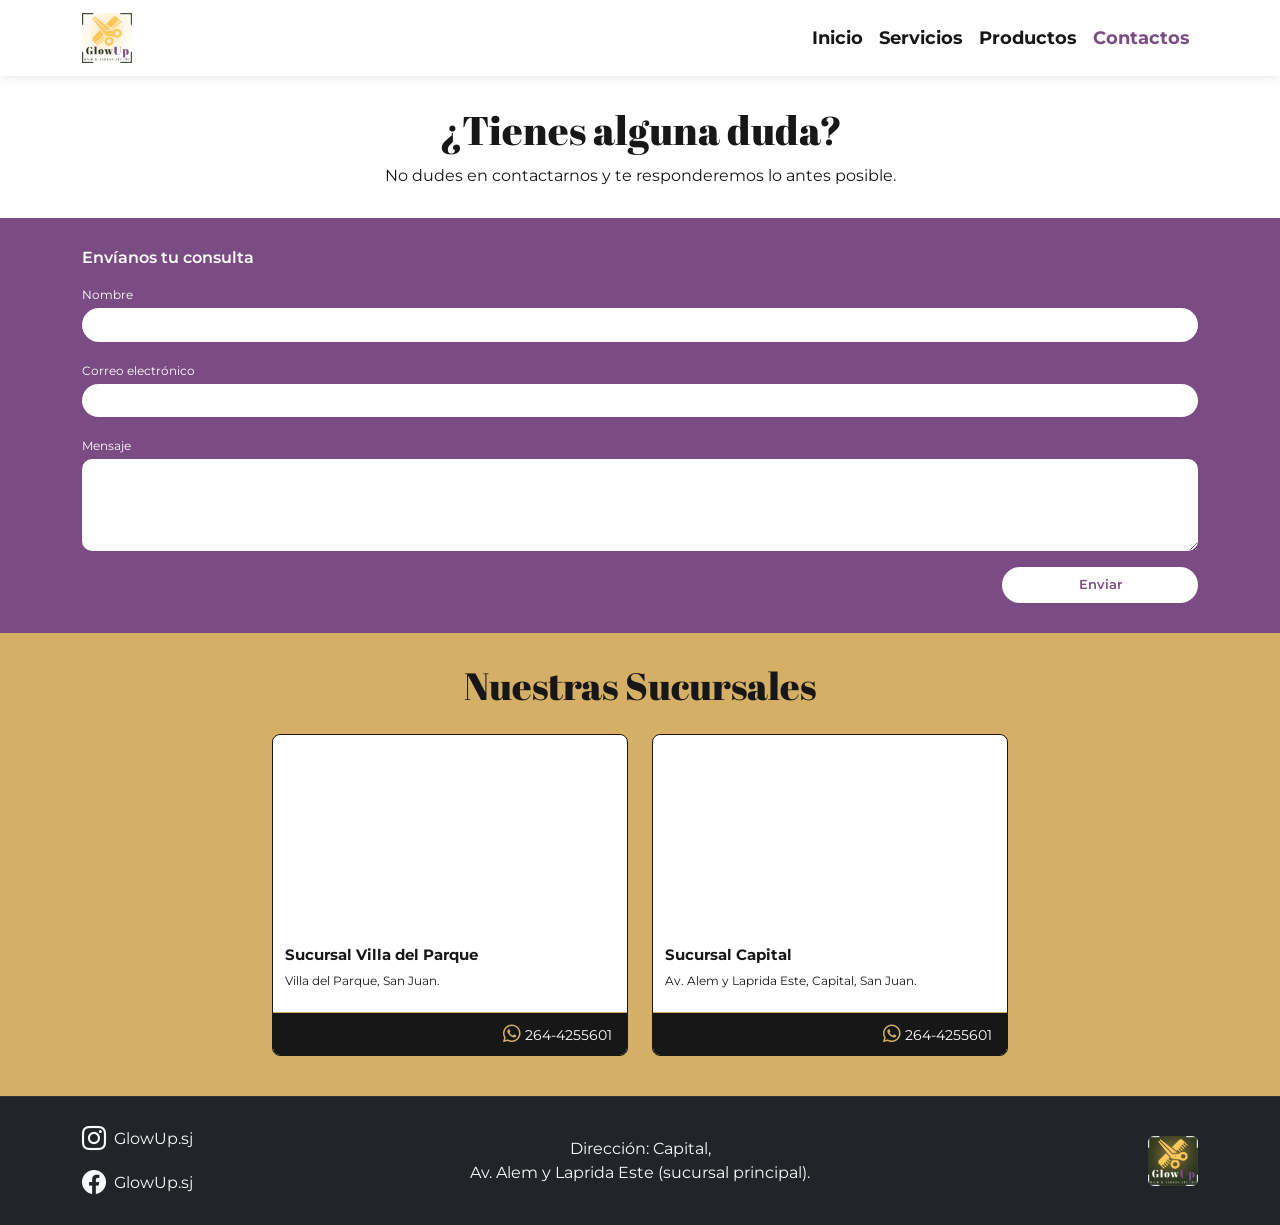
==== commit ab5c1f31: "Update contactos.html" ====
--- a/contactos.html
+++ b/contactos.html
@@ -12,6 +12,7 @@
     <link rel="preconnect" href="https://fonts.googleapis.com">
     <link rel="preconnect" href="https://fonts.gstatic.com" crossorigin>
     <link href="https://fonts.googleapis.com/css2?family=Abril+Fatface&family=Montserrat:wght@400;500;600;700&display=swap" rel="stylesheet">
+    <link rel="icon" type="img/png" href="Imagenes/logo1.png">
 </head>
 
 <body id="pagina-contactos">
@@ -21,7 +22,7 @@
         <div class="container">
 
             <a class="navbar-brand" href="index.html">
-                <img src="logo1.png" width="50" height="50" alt="Logo GlowUp">
+                <img src="Imagenes/logo1.png" width="50" height="50" alt="Logo GlowUp">
             </a>
 
             <button class="navbar-toggler" type="button" data-bs-toggle="collapse"
@@ -218,7 +219,7 @@
             </div>
 
             <div class="col-md-4 text-center text-md-end">
-                <img src="logo2.png" alt="GlowUp Hair & Barber Studio"
+                <img src="Imagenes/logo2.png" alt="GlowUp Hair & Barber Studio"
                     class="img-fluid rounded" style="max-width: 50px;">
             </div>
 
@@ -244,4 +245,4 @@
 </script>
 
 </body>
-</html>+</html>
--- a/styles.css
+++ b/styles.css
@@ -51,7 +51,7 @@
 
 
 
-/* --- BARRA DE NAVEGACIÓN ESTABLE (FORZADA) --- */
+
 .navbar.navbar-expand-lg {
   background-color: #FFFFFF !important;
   box-shadow: 0 2px 10px rgba(0, 0, 0, 0.08) !important;
@@ -68,7 +68,7 @@
 .navbar-expand-lg .navbar-nav .nav-link:hover,
 .navbar-expand-lg .navbar-nav .nav-link.active {
   color: #7B4B83 !important;
-  font-weight: 700 !important; /* Forzamos exactamente el mismo 700 para que no salte */
+  font-weight: 700 !important; 
 }
 
 
@@ -618,7 +618,7 @@
 
 
 
-/* Importación de fuentes institucionales */
+
 
 
 
@@ -627,14 +627,14 @@
     flex: 1;
 }
 
-/* Títulos principales */
+
 h1, h2, h3, .titulo-productos {
     font-family: "Abril Fatface", serif;
     font-weight: 400;
 }
 
 
-/* --- TÍTULO DE PRODUCTOS --- */
+
 .titulo-productos {
   color: #D4AF65;
   font-size: 48px;
@@ -647,10 +647,10 @@
   text-align: center;
 }
 
-/* --- TARJETAS DE PRODUCTOS --- */
+
 .tarjeta-producto {
-  background-color: #292629; /* Fondo interno de la tarjeta en oscuro */
-  border: 2px solid #D4AF65;   /* Borde dorado característico */
+  background-color: #292629;
+  border: 2px solid #D4AF65;  
   border-radius: 12px;
   overflow: hidden;
   transition: transform 0.3s ease;
@@ -674,7 +674,7 @@
   padding: 15px;
 }
 
-/* Título de cada producto */
+
 .card-title2 {
   background-color: #292629;
   color: #D4AF65 !important;
@@ -688,7 +688,7 @@
   font-size: 14px;
 }
 
-/* Precios dorados */
+
 .precio-producto {
   color: #D4AF65;
   font-size: 22px;
@@ -697,7 +697,7 @@
   margin-bottom: 0;
 }
 
-/* Pie de la tarjeta */
+
 .tarjeta-producto .card-footer {
   background-color: #171717;
   border-top: 2px solid #D4AF65;
@@ -705,7 +705,7 @@
   text-align: center;
 }
 
-/* Botón "Consultar" */
+
 .boton-producto {
   width: 196px;
   height: 36px;
@@ -724,7 +724,7 @@
   color: #FFFFFF;
 }
 
-/* --- MODAL DE CONSULTAS --- */
+
 .modal-content {
   border: 2px solid #D4AF65;
   border-radius: 16px;
@@ -767,7 +767,7 @@
   color: #D4AF65;
 }
 
-/* --- FOOTER --- */
+
 footer {
   background-color: #171717;
   border-top: 1px solid #333;
@@ -1016,3 +1016,35 @@
     padding-right: 15px !important;
 }
 
+
+body {
+    font-family: "Montserrat", sans-serif;
+}
+
+h1,
+h2,
+h3,
+.titulo-productos,
+.titulo-contacto,
+.txt-slider,
+.titulo-inicio {
+    font-family: "Abril Fatface", serif;
+    font-weight: 400;
+}
+
+
+
+
+body {
+    min-height: 100vh;
+    display: flex;
+    flex-direction: column;
+}
+
+main {
+    flex: 1;
+}
+
+footer {
+    margin-top: auto;
+}
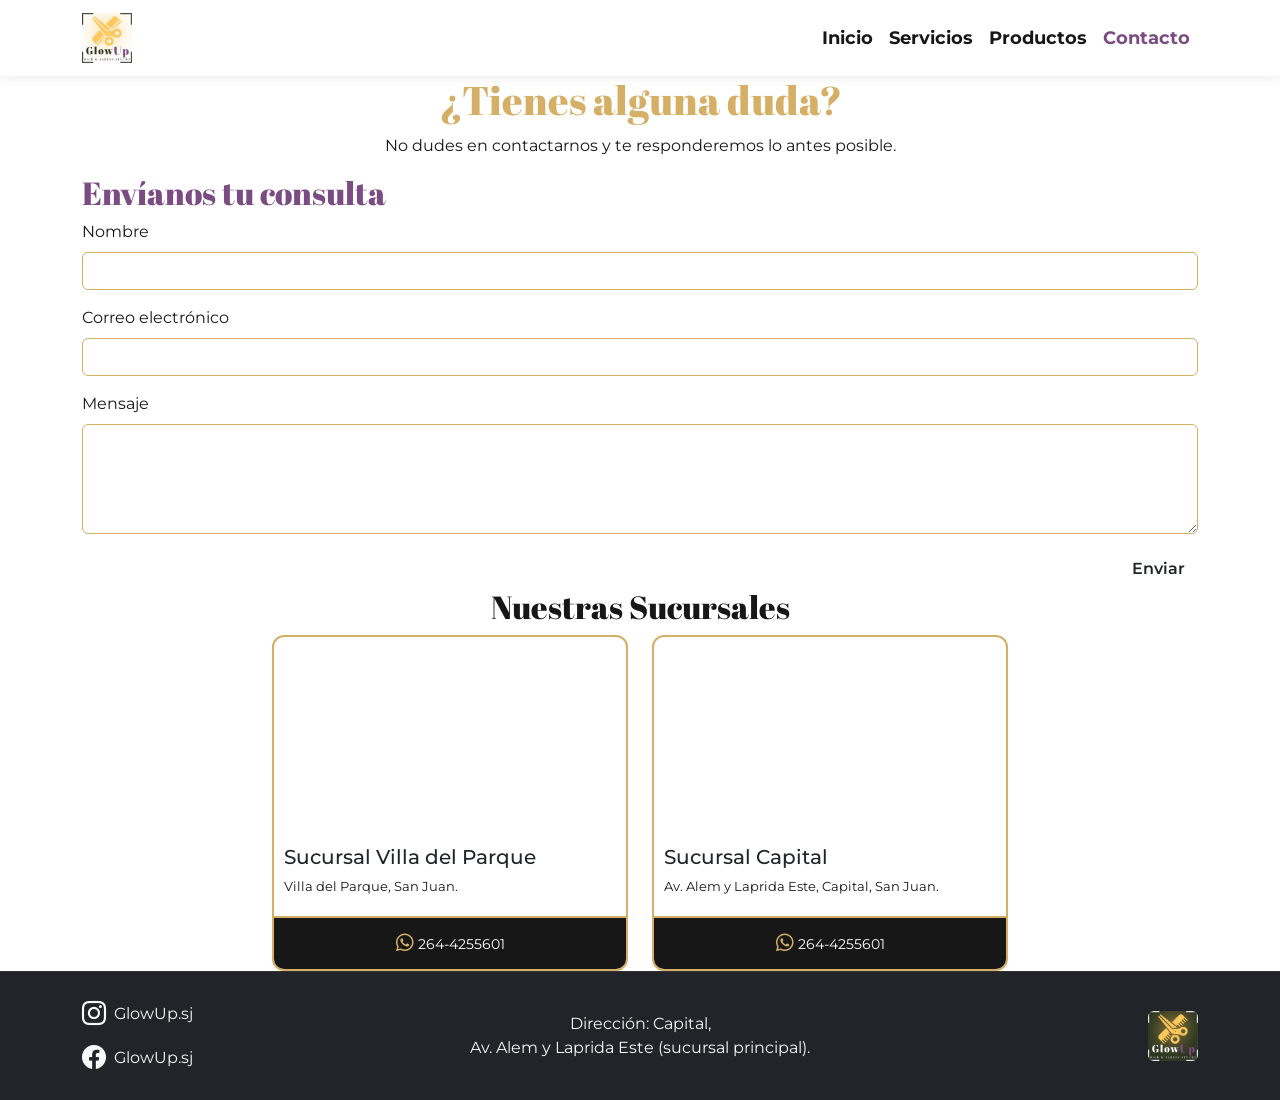
==== commit c71df512: "Fix HTML structure and update contact page title" ====
--- a/contactos.html
+++ b/contactos.html
@@ -3,7 +3,7 @@
 <head>
     <meta charset="utf-8">
     <meta name="viewport" content="width=device-width, initial-scale=1">
-    <title>Contactos | GlowUp</title>
+    <title>Contacto | GlowUp</title>
 
     <link href="https://cdn.jsdelivr.net/npm/bootstrap@5.3.3/dist/css/bootstrap.min.css" rel="stylesheet">
     <link rel="stylesheet" href="styles.css">
@@ -15,7 +15,7 @@
     <link rel="icon" type="img/png" href="Imagenes/logo1.png">
 </head>
 
-<body id="pagina-contactos">
+<body id="pagina-Contacto">
 
 <header>
     <nav class="navbar navbar-expand-lg sticky-top">
@@ -36,7 +36,7 @@
                     <a class="nav-link" href="index.html#inicio">Inicio</a>
                     <a class="nav-link" href="servicios.html">Servicios</a>
                     <a class="nav-link" href="productos.html">Productos</a>
-                    <a class="nav-link active" aria-current="page" href="contactos.html">Contactos</a>
+                    <a class="nav-link active" aria-current="page" href="Contacto.html">Contacto</a>
                 </div>
             </div>
 
@@ -44,9 +44,9 @@
     </nav>
 </header>
 
-<main id="contenido-contactos">
-
-    <section class="encabezado-contactos">
+<main id="contenido-Contacto">
+
+    <section class="encabezado-Contacto">
         <div class="container text-center">
             <h1 class="titulo-contacto">¿Tienes alguna duda?</h1>
 
--- a/styles.css
+++ b/styles.css
@@ -135,6 +135,8 @@
 
 .fs-1 {
   color: #D4AF65 !important;
+font-family: "Abril Fatface", serif !important;
+    font-weight: 400 !important;
 }
 
 .fs-5.text-muted {
@@ -790,24 +792,24 @@
 
 
 
-#pagina-contactos {
+#pagina-contacto {
     background-color: #FFFFFF;
     color: #171717;
     font-family: "Montserrat", sans-serif;
     margin: 0;
 }
 
-#contenido-contactos {
+#contenido-contacto {
     width: 100%;
 }
 
-#pagina-contactos .encabezado-contactos {
+#pagina-contacto .encabezado-contacto {
     width: 100%;
     background-color: #FFFFFF;
     padding: 30px 0;
 }
 
-#pagina-contactos .titulo-contacto {
+#pagina-contacto .titulo-contacto {
     font-family: "Abril Fatface", serif;
     font-weight: 400;
     font-size: 40px;
@@ -815,7 +817,7 @@
     margin-bottom: 10px;
 }
 
-#pagina-contactos .texto-intro-contacto {
+#pagina-contacto .texto-intro-contacto {
     font-family: "Montserrat", sans-serif;
     font-size: 16px;
     font-weight: 400;
@@ -824,14 +826,14 @@
 }
 
 
-#pagina-contactos .seccion-formulario {
+#pagina-contacto .seccion-formulario {
     width: 100%;
     background-color: #7B4B83;
     color: #FFFFFF;
     padding: 30px 0;
 }
 
-#pagina-contactos .titulo-consulta {
+#pagina-contacto .titulo-consulta {
     font-family: "Montserrat", sans-serif;
     font-size: 16px;
     font-weight: 600;
@@ -839,7 +841,7 @@
     margin-bottom: 15px;
 }
 
-#pagina-contactos .form-label {
+#pagina-contacto .form-label {
     font-family: "Montserrat", sans-serif;
     font-size: 12px;
     font-weight: 400;
@@ -847,7 +849,7 @@
     margin-bottom: 4px;
 }
 
-#pagina-contactos .form-control {
+#pagina-contacto .form-control {
     font-family: "Montserrat", sans-serif;
     font-size: 13px;
     border: none;
@@ -857,17 +859,17 @@
     padding: 7px 12px;
 }
 
-#pagina-contactos textarea.form-control {
+#pagina-contacto textarea.form-control {
     border-radius: 10px;
     resize: vertical;
 }
 
-#pagina-contactos .form-control:focus {
+#pagina-contacto .form-control:focus {
     border-color: #D4AF65;
     box-shadow: 0 0 0 0.2rem rgba(212, 175, 101, 0.25);
 }
 
-#pagina-contactos .boton-contacto {
+#pagina-contacto .boton-contacto {
     width: 196px;
     height: 36px;
     padding: 0;
@@ -880,20 +882,20 @@
     font-weight: 600;
 }
 
-body#pagina-contactos button.boton-contacto:hover {
+body#pagina-contacto button.boton-contacto:hover {
     background-color: #171717 !important;
     color: #D4AF65 !important;
 }
 
 
 
-#pagina-contactos .seccion-sucursales-contacto {
+#pagina-contacto .seccion-sucursales-contacto {
     width: 100%;
     background-color: #D4AF65;
     padding: 30px 0 40px;
 }
 
-#pagina-contactos .titulo-sucursales-contacto {
+#pagina-contacto .titulo-sucursales-contacto {
     font-family: "Abril Fatface", serif;
     font-size: 38px;
     font-weight: 400;
@@ -901,24 +903,24 @@
     margin-bottom: 25px;
 }
 
-#pagina-contactos .tarjeta-sucursal {
+#pagina-contacto .tarjeta-sucursal {
     border: 1px solid #171717;
     border-radius: 8px;
     overflow: hidden;
     background-color: #FFFFFF;
 }
 
-#pagina-contactos .tarjeta-sucursal iframe {
+#pagina-contacto .tarjeta-sucursal iframe {
     width: 100%;
     height: 100%;
 }
 
-#pagina-contactos .tarjeta-sucursal .card-body {
+#pagina-contacto .tarjeta-sucursal .card-body {
     background-color: #FFFFFF;
     padding: 12px;
 }
 
-#pagina-contactos .nombre-sucursal {
+#pagina-contacto .nombre-sucursal {
     font-family: "Montserrat", sans-serif;
     font-size: 15px;
     font-weight: 700;
@@ -926,7 +928,7 @@
     margin-bottom: 8px;
 }
 
-#pagina-contactos .tarjeta-sucursal .card-text {
+#pagina-contacto .tarjeta-sucursal .card-text {
     font-family: "Montserrat", sans-serif;
     font-size: 12px;
     font-weight: 400;
@@ -934,14 +936,14 @@
     margin-bottom: 0;
 }
 
-#pagina-contactos .tarjeta-sucursal .card-footer {
+#pagina-contacto .tarjeta-sucursal .card-footer {
     background-color: #171717;
     color: #FFFFFF;
     border-top: 1px solid #D4AF65;
     padding: 8px;
 }
 
-#pagina-contactos .tarjeta-sucursal .bi-whatsapp {
+#pagina-contacto .tarjeta-sucursal .bi-whatsapp {
     color: #D4AF65;
 }
 
@@ -963,33 +965,33 @@
 
 
 
-#pagina-contactos .modal-content {
+#pagina-contacto .modal-content {
     border: 2px solid #D4AF65;
     border-radius: 12px;
     overflow: hidden;
 }
 
-#pagina-contactos .modal-header {
+#pagina-contacto .modal-header {
     background-color: #171717;
     color: #D4AF65;
     border-bottom: 2px solid #D4AF65;
 }
 
-#pagina-contactos .modal-title {
+#pagina-contacto .modal-title {
     font-family: "Montserrat", sans-serif;
     font-size: 20px;
     font-weight: 700;
     color: #D4AF65;
 }
 
-#pagina-contactos .modal-body {
+#pagina-contacto .modal-body {
     background-color: #FFFFFF;
     color: #171717;
     font-family: "Montserrat", sans-serif;
     font-size: 14px;
 }
 
-#pagina-contactos .modal-footer {
+#pagina-contacto .modal-footer {
     background-color: #D4AF65;
     border-top: none;
 }
@@ -999,7 +1001,7 @@
 
 
 
-body#pagina-contactos button.boton-contacto {
+body#pagina-contacto button.boton-contacto {
     width: 196px !important;
     height: 36px !important;
     background-color: #FFFFFF !important;
@@ -1008,7 +1010,7 @@
     border-radius: 20px !important;
 }
 
-body#pagina-contactos .tarjeta-sucursal .card-footer {
+body#pagina-contacto .tarjeta-sucursal .card-footer {
     display: flex !important;
     justify-content: flex-end !important;
     align-items: center !important;
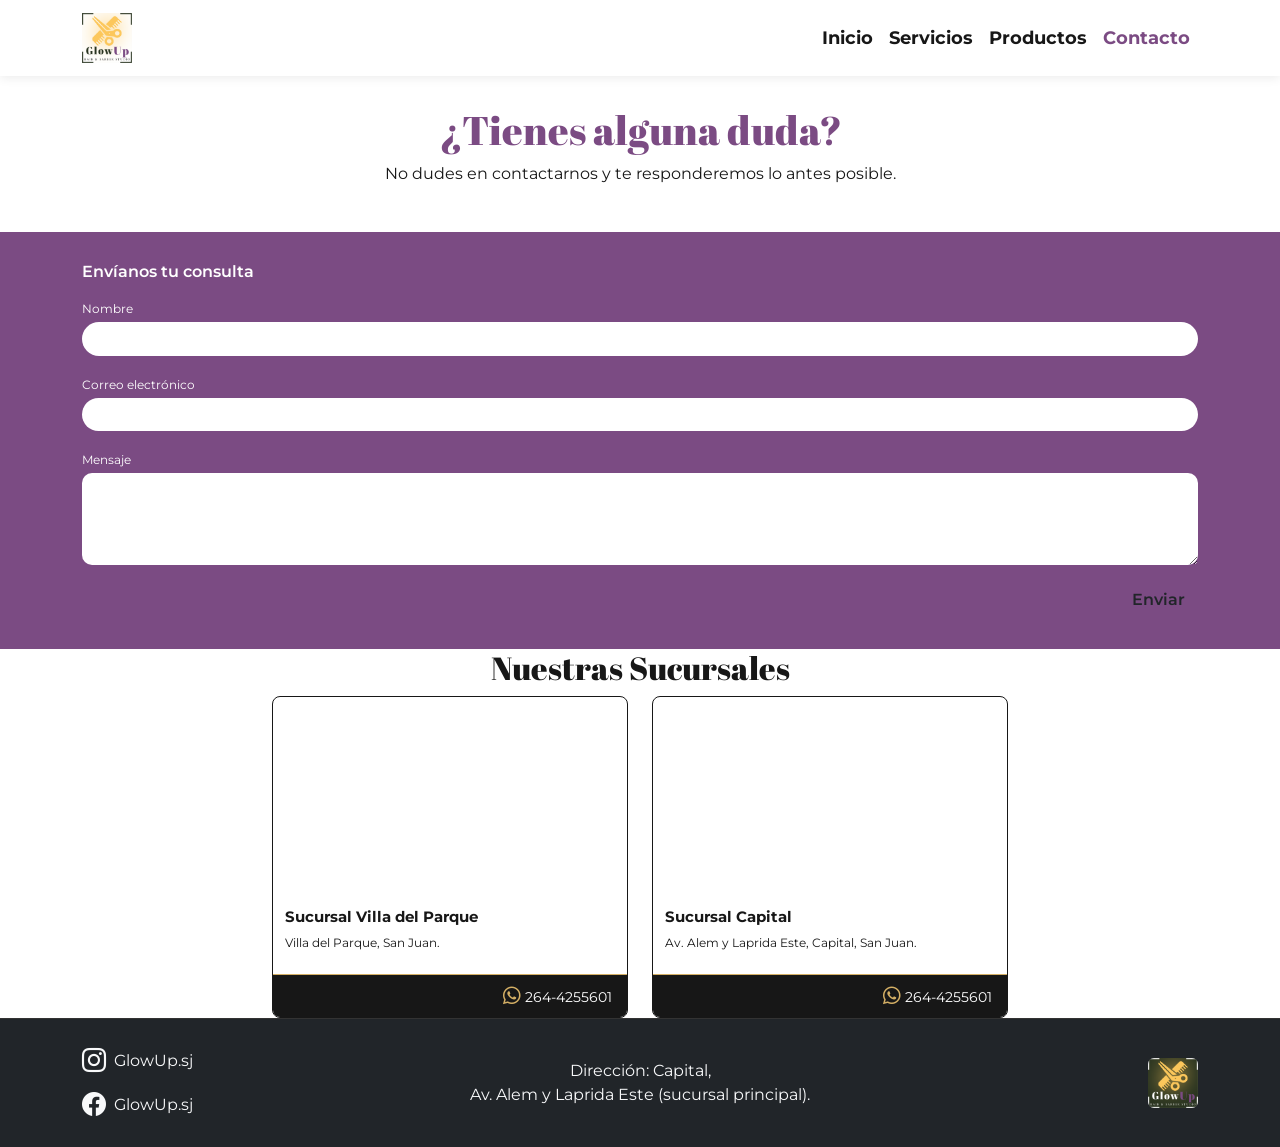
==== commit 26b3224e: "Fix HTML encoding issues in contactos.html" ====
--- a/contactos.html
+++ b/contactos.html
@@ -36,7 +36,7 @@
                     <a class="nav-link" href="index.html#inicio">Inicio</a>
                     <a class="nav-link" href="servicios.html">Servicios</a>
                     <a class="nav-link" href="productos.html">Productos</a>
-                    <a class="nav-link active" aria-current="page" href="Contacto.html">Contacto</a>
+                    <a class="nav-link active" aria-current="page" href="contactos.html">Contacto</a>
                 </div>
             </div>
 
--- a/styles.css
+++ b/styles.css
@@ -9,7 +9,7 @@
 h2,
 h3,
 .titulo-productos,
-.titulo-contacto,
+.titulo-Contacto,
 .txt-slider {
     font-family: "Abril Fatface", serif;
     font-weight: 400;
@@ -301,7 +301,7 @@
   color: #7B4B83;
 }
 
-.titulo-contacto {
+.titulo-Contacto {
   color: #D4AF65;
   text-align: center;
   margin-bottom: 10px;
@@ -792,24 +792,24 @@
 
 
 
-#pagina-contacto {
+#pagina-Contacto {
     background-color: #FFFFFF;
     color: #171717;
     font-family: "Montserrat", sans-serif;
     margin: 0;
 }
 
-#contenido-contacto {
+#contenido-Contacto {
     width: 100%;
 }
 
-#pagina-contacto .encabezado-contacto {
+#pagina-Contacto .encabezado-Contacto {
     width: 100%;
     background-color: #FFFFFF;
     padding: 30px 0;
 }
 
-#pagina-contacto .titulo-contacto {
+#pagina-Contacto .titulo-Contacto {
     font-family: "Abril Fatface", serif;
     font-weight: 400;
     font-size: 40px;
@@ -817,7 +817,7 @@
     margin-bottom: 10px;
 }
 
-#pagina-contacto .texto-intro-contacto {
+#pagina-Contacto .texto-intro-Contacto {
     font-family: "Montserrat", sans-serif;
     font-size: 16px;
     font-weight: 400;
@@ -826,14 +826,14 @@
 }
 
 
-#pagina-contacto .seccion-formulario {
+#pagina-Contacto .seccion-formulario {
     width: 100%;
     background-color: #7B4B83;
     color: #FFFFFF;
     padding: 30px 0;
 }
 
-#pagina-contacto .titulo-consulta {
+#pagina-Contacto .titulo-consulta {
     font-family: "Montserrat", sans-serif;
     font-size: 16px;
     font-weight: 600;
@@ -841,7 +841,7 @@
     margin-bottom: 15px;
 }
 
-#pagina-contacto .form-label {
+#pagina-Contacto .form-label {
     font-family: "Montserrat", sans-serif;
     font-size: 12px;
     font-weight: 400;
@@ -849,7 +849,7 @@
     margin-bottom: 4px;
 }
 
-#pagina-contacto .form-control {
+#pagina-Contacto .form-control {
     font-family: "Montserrat", sans-serif;
     font-size: 13px;
     border: none;
@@ -859,17 +859,17 @@
     padding: 7px 12px;
 }
 
-#pagina-contacto textarea.form-control {
+#pagina-Contacto textarea.form-control {
     border-radius: 10px;
     resize: vertical;
 }
 
-#pagina-contacto .form-control:focus {
+#pagina-Contacto .form-control:focus {
     border-color: #D4AF65;
     box-shadow: 0 0 0 0.2rem rgba(212, 175, 101, 0.25);
 }
 
-#pagina-contacto .boton-contacto {
+#pagina-Contacto .boton-Contacto {
     width: 196px;
     height: 36px;
     padding: 0;
@@ -882,20 +882,20 @@
     font-weight: 600;
 }
 
-body#pagina-contacto button.boton-contacto:hover {
+body#pagina-Contacto button.boton-Contacto:hover {
     background-color: #171717 !important;
     color: #D4AF65 !important;
 }
 
 
 
-#pagina-contacto .seccion-sucursales-contacto {
+#pagina-Contacto .seccion-sucursales-Contacto {
     width: 100%;
     background-color: #D4AF65;
     padding: 30px 0 40px;
 }
 
-#pagina-contacto .titulo-sucursales-contacto {
+#pagina-Contacto .titulo-sucursales-Contacto {
     font-family: "Abril Fatface", serif;
     font-size: 38px;
     font-weight: 400;
@@ -903,24 +903,24 @@
     margin-bottom: 25px;
 }
 
-#pagina-contacto .tarjeta-sucursal {
+#pagina-Contacto .tarjeta-sucursal {
     border: 1px solid #171717;
     border-radius: 8px;
     overflow: hidden;
     background-color: #FFFFFF;
 }
 
-#pagina-contacto .tarjeta-sucursal iframe {
+#pagina-Contacto .tarjeta-sucursal iframe {
     width: 100%;
     height: 100%;
 }
 
-#pagina-contacto .tarjeta-sucursal .card-body {
+#pagina-Contacto .tarjeta-sucursal .card-body {
     background-color: #FFFFFF;
     padding: 12px;
 }
 
-#pagina-contacto .nombre-sucursal {
+#pagina-Contacto .nombre-sucursal {
     font-family: "Montserrat", sans-serif;
     font-size: 15px;
     font-weight: 700;
@@ -928,7 +928,7 @@
     margin-bottom: 8px;
 }
 
-#pagina-contacto .tarjeta-sucursal .card-text {
+#pagina-Contacto .tarjeta-sucursal .card-text {
     font-family: "Montserrat", sans-serif;
     font-size: 12px;
     font-weight: 400;
@@ -936,14 +936,14 @@
     margin-bottom: 0;
 }
 
-#pagina-contacto .tarjeta-sucursal .card-footer {
+#pagina-Contacto .tarjeta-sucursal .card-footer {
     background-color: #171717;
     color: #FFFFFF;
     border-top: 1px solid #D4AF65;
     padding: 8px;
 }
 
-#pagina-contacto .tarjeta-sucursal .bi-whatsapp {
+#pagina-Contacto .tarjeta-sucursal .bi-whatsapp {
     color: #D4AF65;
 }
 
@@ -965,33 +965,33 @@
 
 
 
-#pagina-contacto .modal-content {
+#pagina-Contacto .modal-content {
     border: 2px solid #D4AF65;
     border-radius: 12px;
     overflow: hidden;
 }
 
-#pagina-contacto .modal-header {
+#pagina-Contacto .modal-header {
     background-color: #171717;
     color: #D4AF65;
     border-bottom: 2px solid #D4AF65;
 }
 
-#pagina-contacto .modal-title {
+#pagina-Contacto .modal-title {
     font-family: "Montserrat", sans-serif;
     font-size: 20px;
     font-weight: 700;
     color: #D4AF65;
 }
 
-#pagina-contacto .modal-body {
+#pagina-Contacto .modal-body {
     background-color: #FFFFFF;
     color: #171717;
     font-family: "Montserrat", sans-serif;
     font-size: 14px;
 }
 
-#pagina-contacto .modal-footer {
+#pagina-Contacto .modal-footer {
     background-color: #D4AF65;
     border-top: none;
 }
@@ -1001,7 +1001,7 @@
 
 
 
-body#pagina-contacto button.boton-contacto {
+body#pagina-Contacto button.boton-Contacto {
     width: 196px !important;
     height: 36px !important;
     background-color: #FFFFFF !important;
@@ -1010,7 +1010,7 @@
     border-radius: 20px !important;
 }
 
-body#pagina-contacto .tarjeta-sucursal .card-footer {
+body#pagina-Contacto .tarjeta-sucursal .card-footer {
     display: flex !important;
     justify-content: flex-end !important;
     align-items: center !important;
@@ -1027,7 +1027,7 @@
 h2,
 h3,
 .titulo-productos,
-.titulo-contacto,
+.titulo-Contacto,
 .txt-slider,
 .titulo-inicio {
     font-family: "Abril Fatface", serif;
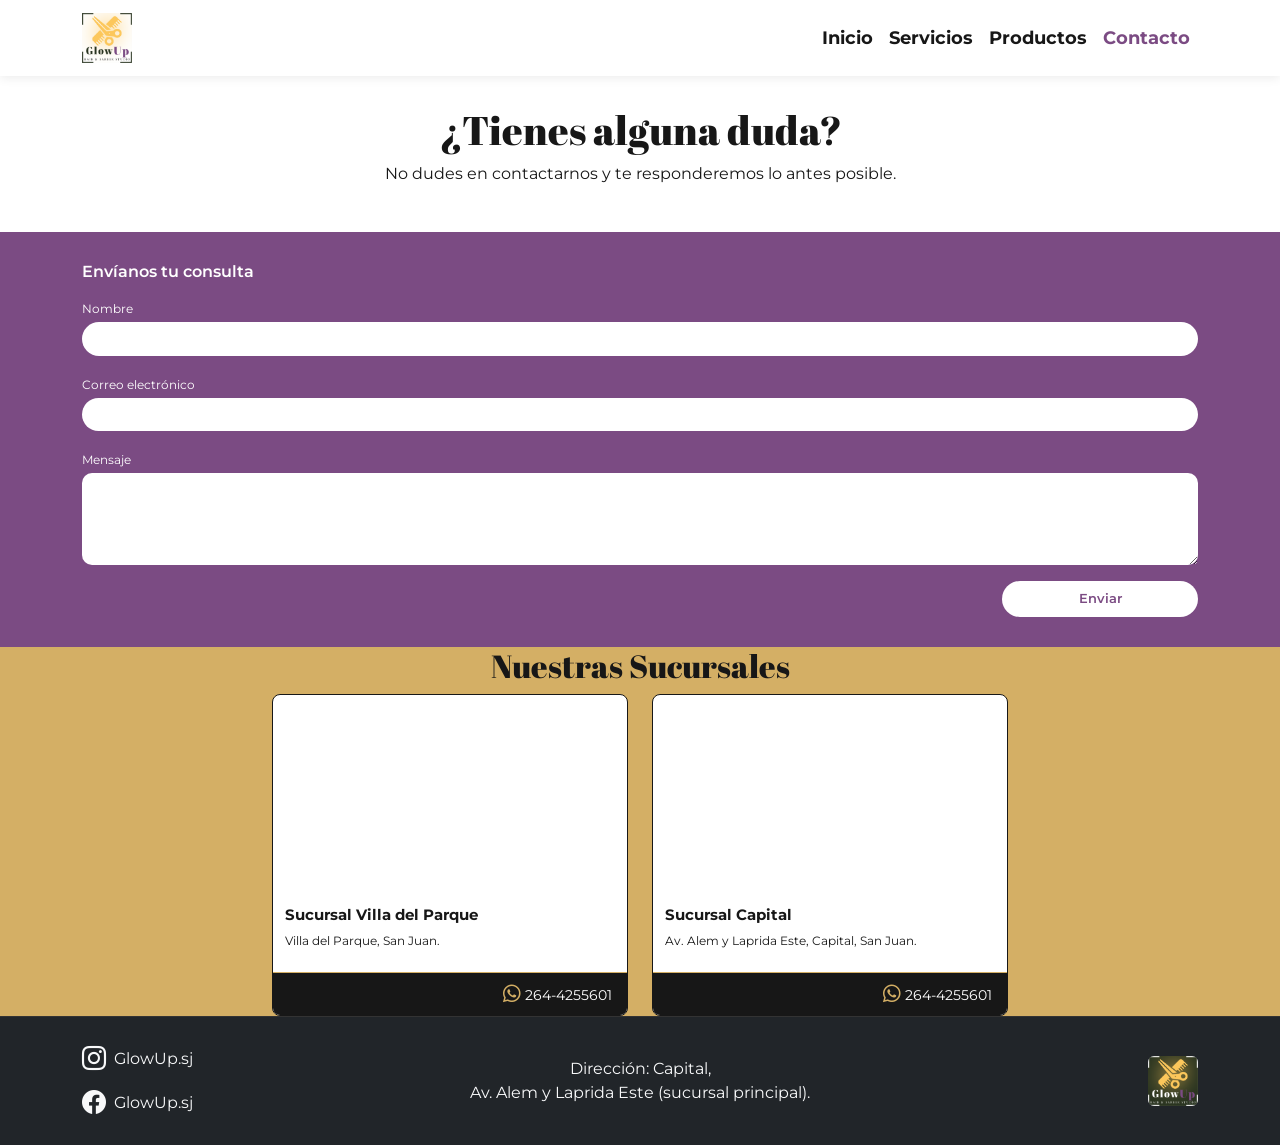
==== commit edbb8f79: "Replace HTML entities with actual characters" ====
--- a/contactos.html
+++ b/contactos.html
@@ -79,7 +79,7 @@
                 </div>
 
                 <div class="text-end">
-                    <button type="submit" class="btn boton-contacto">Enviar</button>
+                    <button type="submit" class="btn boton-Contacto">Enviar</button>
                 </div>
 
             </form>
--- a/styles.css
+++ b/styles.css
@@ -289,7 +289,7 @@
 
 
 main h1 {
-  color: #7B4B83;
+  color: #171717;
 }
 
 main form + h2,
@@ -793,7 +793,7 @@
 
 
 #pagina-Contacto {
-    background-color: #FFFFFF;
+    background-color: #D4af65;
     color: #171717;
     font-family: "Montserrat", sans-serif;
     margin: 0;
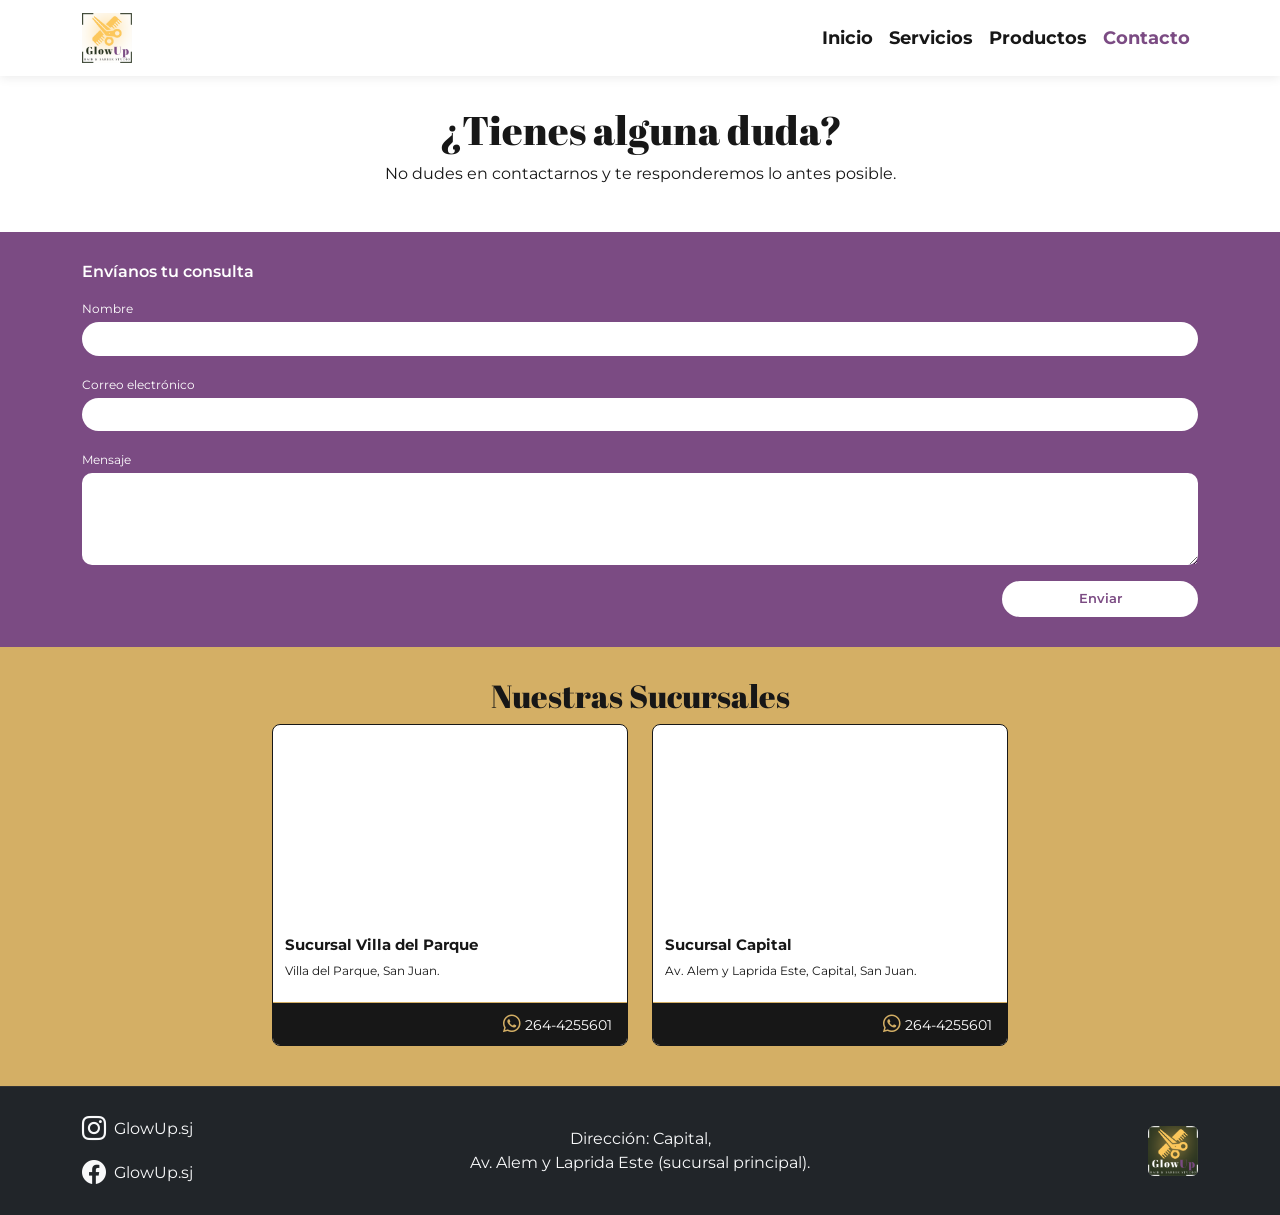
==== commit 07b201a1: "Update contactos.html" ====
--- a/contactos.html
+++ b/contactos.html
@@ -87,7 +87,7 @@
         </div>
     </section>
 
-    <section class="seccion-sucursales-contacto">
+    <section class="seccion-sucursales-Contacto">
         <div class="container">
 
             <h2 class="titulo-sucursales-contacto text-center">
--- a/styles.css
+++ b/styles.css
@@ -4,6 +4,11 @@
     color: #171717;
     
 }
+
+body2 {
+    background-color: #d4af65;
+}
+        
 
 h1,
 h2,
@@ -156,7 +161,7 @@
 
 
 #servicios h2 {
-  color: #7B4B83;
+  color: #FFFFFF;
 }
 
 #servicios .card {
@@ -289,7 +294,7 @@
 
 
 main h1 {
-  color: #171717;
+  color: #171717 !important;
 }
 
 main form + h2,
@@ -388,7 +393,7 @@
 
 
 .titulo-productos {
-  color: #7B4B83;
+  color: #d4af65 !important;
 }
 
 .texto-productos {
